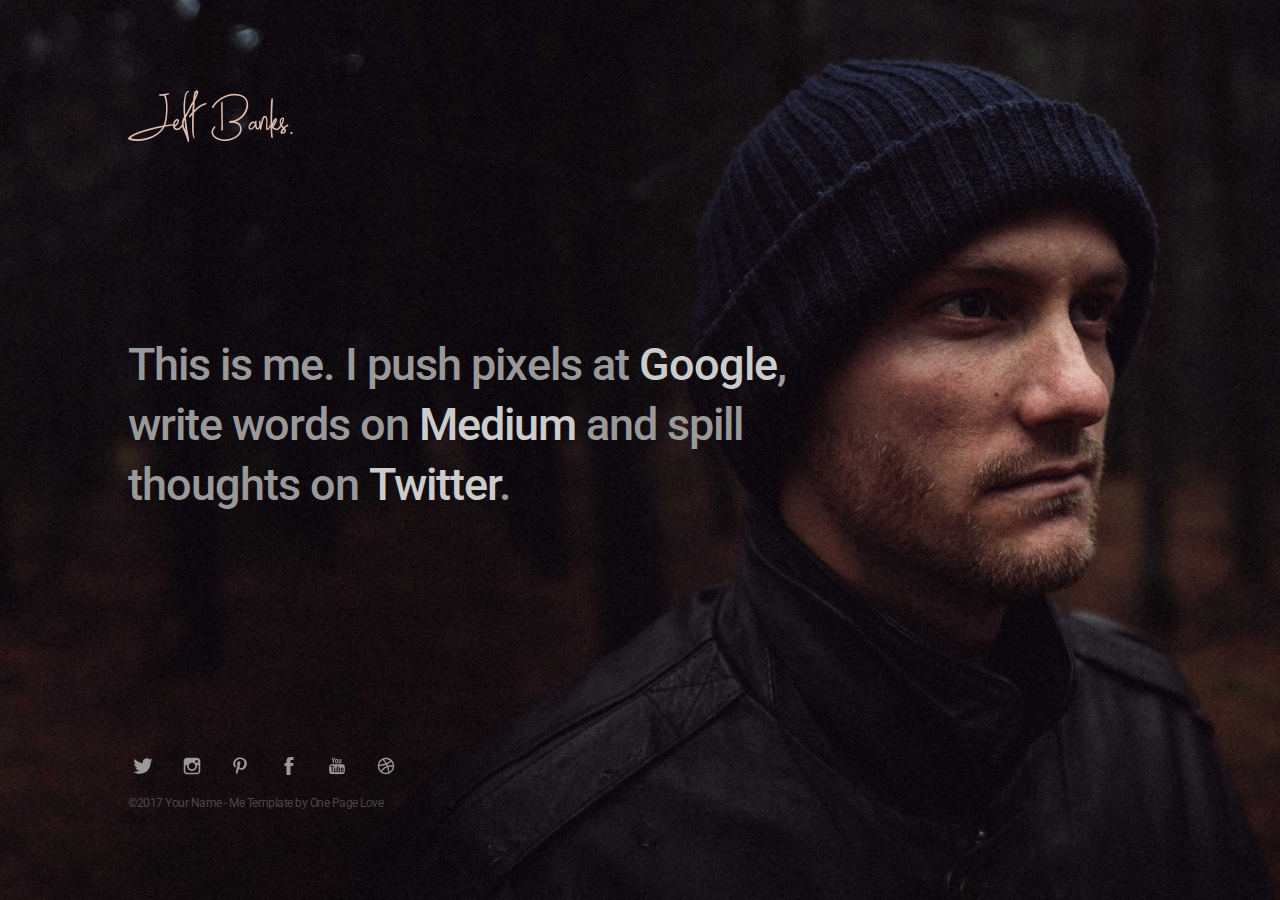
==== index.html @ 5baf945b "Adding my existing site." ====
<!DOCTYPE html>
<html lang="en-US">

<head>

	<meta charset="UTF-8" />
	<meta http-equiv="X-UA-Compatible" content="IE=edge" />
	
	<!-- SEO -->
	<title>Me - HTML Template Demo</title>
	<meta name="description" content="Me is a slick, personal layout for any individual wanting a minimal online presence. Features include a big background image or video, logo, bio and icons." />
	<meta name="robots" content="index, follow" />
	<meta name="referrer" content="always" />

	<!-- Social & Open Graph -->
	<meta property="og:title" content="Me - HTML Template Demo" />
	<meta property="og:description" content="Me is a slick, personal layout for any individual wanting a minimal online presence. Features include a big background image or video, logo, bio and icons." />
	<meta property="og:image" content="https://demo.onepagelove.com/fullsingle-html/me/images/social.jpg"> <!-- include your hosted image full URL -->
	<meta property="og:url" content="https://demo.onepagelove.com/fullsingle-html/me/" />
	<meta name="twitter:title" content="Me - HTML Template Demo" >
	<meta name="twitter:description" content="Me is a slick, personal layout for any individual wanting a minimal online presence. Features include a big background image or video, logo, bio and icons." />
	<meta name="twitter:image" content="https://demo.onepagelove.com/fullsingle-html/me/images/social.jpg" /> <!-- include your hosted image full URL -->
	<meta name="twitter:card" content="summary_large_image" />
	<meta name="twitter:site" content="@onepagelove" />
	<meta name="twitter:creator" content="@robhope" />

	<!-- Favicon -->
	<link rel="icon" type="image/png" href="images/favicon.png" sizes="32x32">

	<!-- Styles -->
	<link rel='stylesheet' href='assets/css/me.css' type='text/css' media='screen' />
	<meta name="viewport" content="width=device-width,initial-scale=1" />

</head>

<body id="fullsingle" class="page-template-page-fullsingle-me">

<div class="fs-me">

	<!-- Content Container -->
	<div class="me-content">
		
		<div class="logo">
			
			<img src="images/logo.png" alt="Logo" />

		</div>

		<div class="bio">
			
			<p>This is me. I push pixels at <a href="#">Google</a>, write words on <a href="#">Medium</a> and spill thoughts on <a href="#">Twitter</a>.</p>

		</div>

		<div class="network">
			
			<ul>
				
				<li>
					<a class="icon-twitter" href="#">
						<svg class="svg-icon" viewBox="0 0 20 20">
							<path fill="none" d="M18.258,3.266c-0.693,0.405-1.46,0.698-2.277,0.857c-0.653-0.686-1.586-1.115-2.618-1.115c-1.98,0-3.586,1.581-3.586,3.53c0,0.276,0.031,0.545,0.092,0.805C6.888,7.195,4.245,5.79,2.476,3.654C2.167,4.176,1.99,4.781,1.99,5.429c0,1.224,0.633,2.305,1.596,2.938C2.999,8.349,2.445,8.19,1.961,7.925C1.96,7.94,1.96,7.954,1.96,7.97c0,1.71,1.237,3.138,2.877,3.462c-0.301,0.08-0.617,0.123-0.945,0.123c-0.23,0-0.456-0.021-0.674-0.062c0.456,1.402,1.781,2.422,3.35,2.451c-1.228,0.947-2.773,1.512-4.454,1.512c-0.291,0-0.575-0.016-0.855-0.049c1.588,1,3.473,1.586,5.498,1.586c6.598,0,10.205-5.379,10.205-10.045c0-0.153-0.003-0.305-0.01-0.456c0.7-0.499,1.308-1.12,1.789-1.827c-0.644,0.28-1.334,0.469-2.06,0.555C17.422,4.782,17.99,4.091,18.258,3.266"></path>
						</svg>
					</a>
				</li>

				<li>
					<a class="icon-instagram" href="#">
						<svg class="svg-icon" viewBox="0 0 20 20">
							<path fill="none" d="M14.52,2.469H5.482c-1.664,0-3.013,1.349-3.013,3.013v9.038c0,1.662,1.349,3.012,3.013,3.012h9.038c1.662,0,3.012-1.35,3.012-3.012V5.482C17.531,3.818,16.182,2.469,14.52,2.469 M13.012,4.729h2.26v2.259h-2.26V4.729z M10,6.988c1.664,0,3.012,1.349,3.012,3.012c0,1.664-1.348,3.013-3.012,3.013c-1.664,0-3.012-1.349-3.012-3.013C6.988,8.336,8.336,6.988,10,6.988 M16.025,14.52c0,0.831-0.676,1.506-1.506,1.506H5.482c-0.831,0-1.507-0.675-1.507-1.506V9.247h1.583C5.516,9.494,5.482,9.743,5.482,10c0,2.497,2.023,4.52,4.518,4.52c2.494,0,4.52-2.022,4.52-4.52c0-0.257-0.035-0.506-0.076-0.753h1.582V14.52z"></path>
						</svg>
					</a>
				</li>

				<li>
					<a class="icon-pinterest" href="#">
						<svg class="svg-icon" viewBox="0 0 20 20">
							<path fill="none" d="M9.797,2.214C9.466,2.256,9.134,2.297,8.802,2.338C8.178,2.493,7.498,2.64,6.993,2.935C5.646,3.723,4.712,4.643,4.087,6.139C3.985,6.381,3.982,6.615,3.909,6.884c-0.48,1.744,0.37,3.548,1.402,4.173c0.198,0.119,0.649,0.332,0.815,0.049c0.092-0.156,0.071-0.364,0.128-0.546c0.037-0.12,0.154-0.347,0.127-0.496c-0.046-0.255-0.319-0.416-0.434-0.62C5.715,9.027,5.703,8.658,5.59,8.101c0.009-0.075,0.017-0.149,0.026-0.224C5.65,7.254,5.755,6.805,5.948,6.362c0.564-1.301,1.47-2.025,2.931-2.458c0.327-0.097,1.25-0.252,1.734-0.149c0.289,0.05,0.577,0.099,0.866,0.149c1.048,0.33,1.811,0.938,2.218,1.888c0.256,0.591,0.33,1.725,0.154,2.483c-0.085,0.36-0.072,0.667-0.179,0.993c-0.397,1.206-0.979,2.323-2.295,2.633c-0.868,0.205-1.519-0.324-1.733-0.869c-0.06-0.151-0.161-0.418-0.101-0.671c0.229-0.978,0.56-1.854,0.815-2.831c0.243-0.931-0.218-1.665-0.943-1.837C8.513,5.478,7.816,6.312,7.579,6.858C7.39,7.292,7.276,8.093,7.426,8.672c0.047,0.183,0.269,0.674,0.23,0.844c-0.174,0.755-0.372,1.568-0.587,2.31c-0.223,0.771-0.344,1.562-0.56,2.311c-0.1,0.342-0.096,0.709-0.179,1.066v0.521c-0.075,0.33-0.019,0.916,0.051,1.242c0.045,0.209-0.027,0.467,0.076,0.621c0.002,0.111,0.017,0.135,0.052,0.199c0.319-0.01,0.758-0.848,0.917-1.094c0.304-0.467,0.584-0.967,0.816-1.514c0.208-0.494,0.241-1.039,0.408-1.566c0.12-0.379,0.292-0.824,0.331-1.24h0.025c0.066,0.229,0.306,0.395,0.485,0.52c0.56,0.4,1.525,0.77,2.573,0.523c1.188-0.281,2.133-0.838,2.755-1.664c0.457-0.609,0.804-1.313,1.07-2.112c0.131-0.392,0.158-0.826,0.256-1.241c0.241-1.043-0.082-2.298-0.384-2.981C14.847,3.35,12.902,2.17,9.797,2.214"></path>
						</svg>
					</a>
				</li>

				<li>
					<a class="icon-facebook" href="#">
						<svg class="svg-icon" viewBox="0 0 20 20">
							<path fill="none" d="M11.344,5.71c0-0.73,0.074-1.122,1.199-1.122h1.502V1.871h-2.404c-2.886,0-3.903,1.36-3.903,3.646v1.765h-1.8V10h1.8v8.128h3.601V10h2.403l0.32-2.718h-2.724L11.344,5.71z"></path>
						</svg>
					</a>
				</li>

				<li>
					<a class="icon-youtube" href="#">
						<svg class="svg-icon" viewBox="0 0 20 20">
							<path fill="none" d="M9.426,7.625h0.271c0.596,0,1.079-0.48,1.079-1.073V4.808c0-0.593-0.483-1.073-1.079-1.073H9.426c-0.597,0-1.079,0.48-1.079,1.073v1.745C8.347,7.145,8.83,7.625,9.426,7.625 M9.156,4.741c0-0.222,0.182-0.402,0.404-0.402c0.225,0,0.405,0.18,0.405,0.402V6.62c0,0.222-0.181,0.402-0.405,0.402c-0.223,0-0.404-0.181-0.404-0.402V4.741z M12.126,7.625c0.539,0,1.013-0.47,1.013-0.47v0.403h0.81V3.735h-0.81v2.952c0,0-0.271,0.335-0.54,0.335c-0.271,0-0.271-0.202-0.271-0.202V3.735h-0.81v3.354C11.519,7.089,11.586,7.625,12.126,7.625 M6.254,7.559H7.2v-2.08l1.079-2.952H7.401L6.727,4.473L6.052,2.527H5.107l1.146,2.952V7.559z M11.586,12.003c-0.175,0-0.312,0.104-0.405,0.204v2.706c0.086,0.091,0.213,0.18,0.405,0.18c0.405,0,0.405-0.451,0.405-0.451v-2.188C11.991,12.453,11.924,12.003,11.586,12.003 M14.961,8.463c0,0-2.477-0.129-4.961-0.129c-2.475,0-4.96,0.129-4.96,0.129c-1.119,0-2.025,0.864-2.025,1.93c0,0-0.203,1.252-0.203,2.511c0,1.252,0.203,2.51,0.203,2.51c0,1.066,0.906,1.931,2.025,1.931c0,0,2.438,0.129,4.96,0.129c2.437,0,4.961-0.129,4.961-0.129c1.117,0,2.024-0.864,2.024-1.931c0,0,0.202-1.268,0.202-2.51c0-1.268-0.202-2.511-0.202-2.511C16.985,9.328,16.078,8.463,14.961,8.463 M7.065,10.651H6.052v5.085H5.107v-5.085H4.095V9.814h2.97V10.651z M9.628,15.736h-0.81v-0.386c0,0-0.472,0.45-1.012,0.45c-0.54,0-0.606-0.515-0.606-0.515v-3.991h0.809v3.733c0,0,0,0.193,0.271,0.193c0.27,0,0.54-0.322,0.54-0.322v-3.604h0.81V15.736z M12.801,14.771c0,0,0,1.03-0.742,1.03c-0.455,0-0.73-0.241-0.878-0.429v0.364h-0.876V9.814h0.876v1.92c0.135-0.142,0.464-0.439,0.878-0.439c0.54,0,0.742,0.45,0.742,1.03V14.771z M15.973,12.39v1.287h-1.688v0.965c0,0,0,0.451,0.405,0.451s0.405-0.451,0.405-0.451v-0.45h0.877v0.708c0,0-0.136,0.901-1.215,0.901c-1.08,0-1.282-0.901-1.282-0.901v-2.51c0,0,0-1.095,1.282-1.095S15.973,12.39,15.973,12.39 M14.69,12.003c-0.405,0-0.405,0.45-0.405,0.45v0.579h0.811v-0.579C15.096,12.453,15.096,12.003,14.69,12.003"></path>
						</svg>
					</a>
				</li>

				<li>
					<a class="icon-dribbble" href="#">
						<svg class="svg-icon" viewBox="0 0 20 20">
							<path fill="none" d="M10,2.531c-4.125,0-7.469,3.344-7.469,7.469c0,4.125,3.344,7.469,7.469,7.469c4.125,0,7.469-3.344,7.469-7.469C17.469,5.875,14.125,2.531,10,2.531 M10,3.776c1.48,0,2.84,0.519,3.908,1.384c-1.009,0.811-2.111,1.512-3.298,2.066C9.914,6.072,9.077,5.017,8.14,4.059C8.728,3.876,9.352,3.776,10,3.776 M6.903,4.606c0.962,0.93,1.82,1.969,2.53,3.112C7.707,8.364,5.849,8.734,3.902,8.75C4.264,6.976,5.382,5.481,6.903,4.606 M3.776,10c2.219,0,4.338-0.418,6.29-1.175c0.209,0.404,0.405,0.813,0.579,1.236c-2.147,0.805-3.953,2.294-5.177,4.195C4.421,13.143,3.776,11.648,3.776,10 M10,16.224c-1.337,0-2.572-0.426-3.586-1.143c1.079-1.748,2.709-3.119,4.659-3.853c0.483,1.488,0.755,3.071,0.784,4.714C11.271,16.125,10.646,16.224,10,16.224 M13.075,15.407c-0.072-1.577-0.342-3.103-0.806-4.542c0.673-0.154,1.369-0.243,2.087-0.243c0.621,0,1.22,0.085,1.807,0.203C15.902,12.791,14.728,14.465,13.075,15.407 M14.356,9.378c-0.868,0-1.708,0.116-2.515,0.313c-0.188-0.464-0.396-0.917-0.621-1.359c1.294-0.612,2.492-1.387,3.587-2.284c0.798,0.97,1.302,2.187,1.395,3.517C15.602,9.455,14.99,9.378,14.356,9.378"></path>
						</svg>
					</a>
				</li>

			</ul>

			<p class="credit">&copy;2017 <a href="#">Your Name</a> - <a href="https://onepagelove.com/me">Me Template</a> by <a href="https://onepagelove.com">One Page Love</a></p>

			<!-- 
			To edit this credit you can remove the CCA 3.0 license for only $5 here: https://onepagelove.com/me 
			this really helps contribute towards us developing more templates and means the world to me!
			Cheers, Rob (@robhope)
			-->

		</div>

	</div>

</div>

</body>
</html>
---- assets/css/me.css ----
/*
Template Name: Me
Author: One Page Love
Author URI: https://onepagelove.com
Template URI: https://onepagelove.com/me
Description: Me is a slick, personal layout for any individual wanting a minimal online presence. Features include a big background image or video, logo, bio and icons.
*/
/* -- CSS Reset -- */
@import url("https://fonts.googleapis.com/css?family=Roboto:400,500");
html, body, div, span, applet, object, iframe,
h1, h2, h3, h4, h5, h6, p, blockquote, pre,
a, abbr, acronym, address, big, cite, code,
del, dfn, em, img, ins, kbd, q, s, samp,
small, strike, strong, sub, sup, tt, var,
b, u, i, center,
dl, dt, dd, ol, ul, li,
fieldset, form, label, legend,
table, caption, tbody, tfoot, thead, tr, th, td,
article, aside, canvas, details, embed,
figure, figcaption, footer, header, hgroup,
menu, nav, output, ruby, section, summary,
time, mark, audio, video {
  margin: 0;
  padding: 0;
  border: 0;
  font-size: 100%;
  font: inherit;
  vertical-align: baseline; }

article, aside, details, figcaption, figure,
footer, header, hgroup, menu, nav, section {
  display: block; }

body {
  line-height: 1; }

ol, ul {
  list-style: none; }

blockquote, q {
  quotes: none; }

blockquote:before, blockquote:after,
q:before, q:after {
  content: '';
  content: none; }

table {
  border-collapse: collapse;
  border-spacing: 0; }

* {
  -webkit-font-smoothing: antialiased;
  -moz-osx-font-smoothing: grayscale;
  text-rendering: optimizeLegibility;
  -moz-font-feature-settings: "liga" on;
  margin: 0; }

img.alignright {
  float: right; }

img.alignleft {
  float: left; }

img.aligncenter {
  clear: both;
  display: block;
  margin-right: auto;
  margin-left: auto; }

body {
  background-color: #FFFFFF;
  border-style: none; }

body,
p,
a,
a:hover {
  color: #000000; }

a,
a:hover {
  text-decoration: none;
  border: none;
  border-style: none;
  box-shadow: none; }

/* -- Content -- */
@-webkit-keyframes fadein {
  from {
    opacity: 0; }
  to {
    opacity: 1; } }
@keyframes fadein {
  from {
    opacity: 0; }
  to {
    opacity: 1; } }

html {
  background-color: #141414; }

body.page-template-page-fullsingle-me {
  height: 100vh;
  background-color: #141414;
  font-family: 'Roboto', sans-serif;
  font-weight: 500;
  font-size: 45px;
  line-height: 60px;
  letter-spacing: -0.5px;
  color: #999999;
  background-image: url("../../images/background.jpg");
  background-position: center center;
  background-size: cover; }
  body.page-template-page-fullsingle-me p {
    margin-bottom: 28px;
    color: #999999; }
    @media (max-width: 800px) {
      body.page-template-page-fullsingle-me p {
        font-size: 32px;
        line-height: 40px; } }

.fs-me {
  padding: 10vh 10vw;
  overflow: hidden;
  position: absolute;
  z-index: 1000; }
  @media (max-width: 500px) {
    .fs-me {
      padding: 5vh 5vw;
      text-align: center; } }
  .fs-me .me-content {
    height: 80vh;
    display: -webkit-box;
    display: -ms-flexbox;
    display: flex;
    -webkit-box-orient: vertical;
    -webkit-box-direction: normal;
        -ms-flex-direction: column;
            flex-direction: column; }
    @media (max-width: 500px) {
      .fs-me .me-content {
        height: 90vh; } }

.logo {
  -webkit-box-flex: 1;
      -ms-flex: 1 1 auto;
          flex: 1 1 auto;
  display: -webkit-box;
  display: -ms-flexbox;
  display: flex;
  -webkit-box-orient: vertical;
  -webkit-box-direction: normal;
      -ms-flex-direction: column;
          flex-direction: column;
  -ms-flex-item-align: left;
      align-self: left;
  -webkit-animation: fadein 2s;
          animation: fadein 2s; }
  @media (max-width: 500px) {
    .logo {
      -ms-flex-item-align: center;
          -ms-grid-row-align: center;
          align-self: center; } }
  .logo img {
    max-width: 165px;
    height: auto; }

.bio {
  -webkit-box-flex: 1;
      -ms-flex: 1 1 auto;
          flex: 1 1 auto;
  display: -webkit-box;
  display: -ms-flexbox;
  display: flex;
  -webkit-box-orient: vertical;
  -webkit-box-direction: normal;
      -ms-flex-direction: column;
          flex-direction: column;
  -webkit-box-pack: center;
      -ms-flex-pack: center;
          justify-content: center;
  -webkit-animation: fadein 4s;
          animation: fadein 4s;
  letter-spacing: -1px;
  max-width: 66%; }
  @media (max-width: 800px) {
    .bio {
      max-width: none; } }
  .bio a {
    color: #CCCCCC;
    transition: 1s; }
    .bio a:hover {
      color: #FFFFFF;
      transition: 0.1s; }

.network {
  -webkit-box-flex: 1;
      -ms-flex: 1 1 auto;
          flex: 1 1 auto;
  display: -webkit-box;
  display: -ms-flexbox;
  display: flex;
  -webkit-box-orient: vertical;
  -webkit-box-direction: normal;
      -ms-flex-direction: column;
          flex-direction: column;
  margin-top: auto; }
  .network ul {
    -webkit-animation: fadein 6s;
            animation: fadein 6s;
    margin-top: auto; }
    .network ul li {
      display: inline-block;
      margin-right: 8px; }
      .network ul li a {
        display: inline-block;
        width: 30px;
        height: 30px;
        cursor: pointer; }
        .network ul li a .svg-icon {
          padding: 4px;
          width: 22px;
          height: 22px;
          margin: 0;
          display: block; }
        .network ul li a .svg-icon path,
        .network ul li a .svg-icon polygon,
        .network ul li a .svg-icon rect {
          fill: #999999;
          transition: 1s; }
        .network ul li a .svg-icon circle {
          stroke: #999999;
          stroke-width: 1; }
      .network ul li a:hover .svg-icon path,
      .network ul li a:hover .svg-icon polygon,
      .network ul li a:hover .svg-icon rect {
        fill: #FFFFFF;
        transition: 0.1s; }
  .network p.credit {
    opacity: 0.4;
    font-size: 12px;
    line-height: 14px;
    font-weight: 400;
    margin-bottom: 0;
    -webkit-animation: fadein 8s;
            animation: fadein 8s; }
    .network p.credit a {
      color: #999999; }

body.page-template-page-fullsingle-me.me-video {
  background-image: none; }
  body.page-template-page-fullsingle-me.me-video .me-video-container {
    overflow: hidden;
    position: absolute;
    z-index: 0;
    width: 100vw;
    height: 100vh; }
  body.page-template-page-fullsingle-me.me-video video.video {
    -o-object-fit: cover;
       object-fit: cover;
    -o-object-position: 50% 50%;
       object-position: 50% 50%;
    width: 100%;
    height: 100%; }
  body.page-template-page-fullsingle-me.me-video .video-wrap {
    position: absolute;
    top: 50%;
    left: 50%;
    -webkit-transform: translate(-50%, -50%);
            transform: translate(-50%, -50%); }
  body.page-template-page-fullsingle-me.me-video .video-container {
    position: relative;
    overflow: hidden;
    height: 56.25vw;
    width: 100vw; }
    @media (max-aspect-ratio: 16 / 9) {
      body.page-template-page-fullsingle-me.me-video .video-container {
        height: 100vh;
        width: 177.7777777778vh; } }
  body.page-template-page-fullsingle-me.me-video .video-container iframe,
  body.page-template-page-fullsingle-me.me-video .video-container object,
  body.page-template-page-fullsingle-me.me-video .video-container embed {
    position: absolute;
    top: 0;
    left: 0;
    width: 100%;
    height: 100%; }
  body.page-template-page-fullsingle-me.me-video .fs-me {
    background-color: rgba(0, 0, 0, 0.6); }
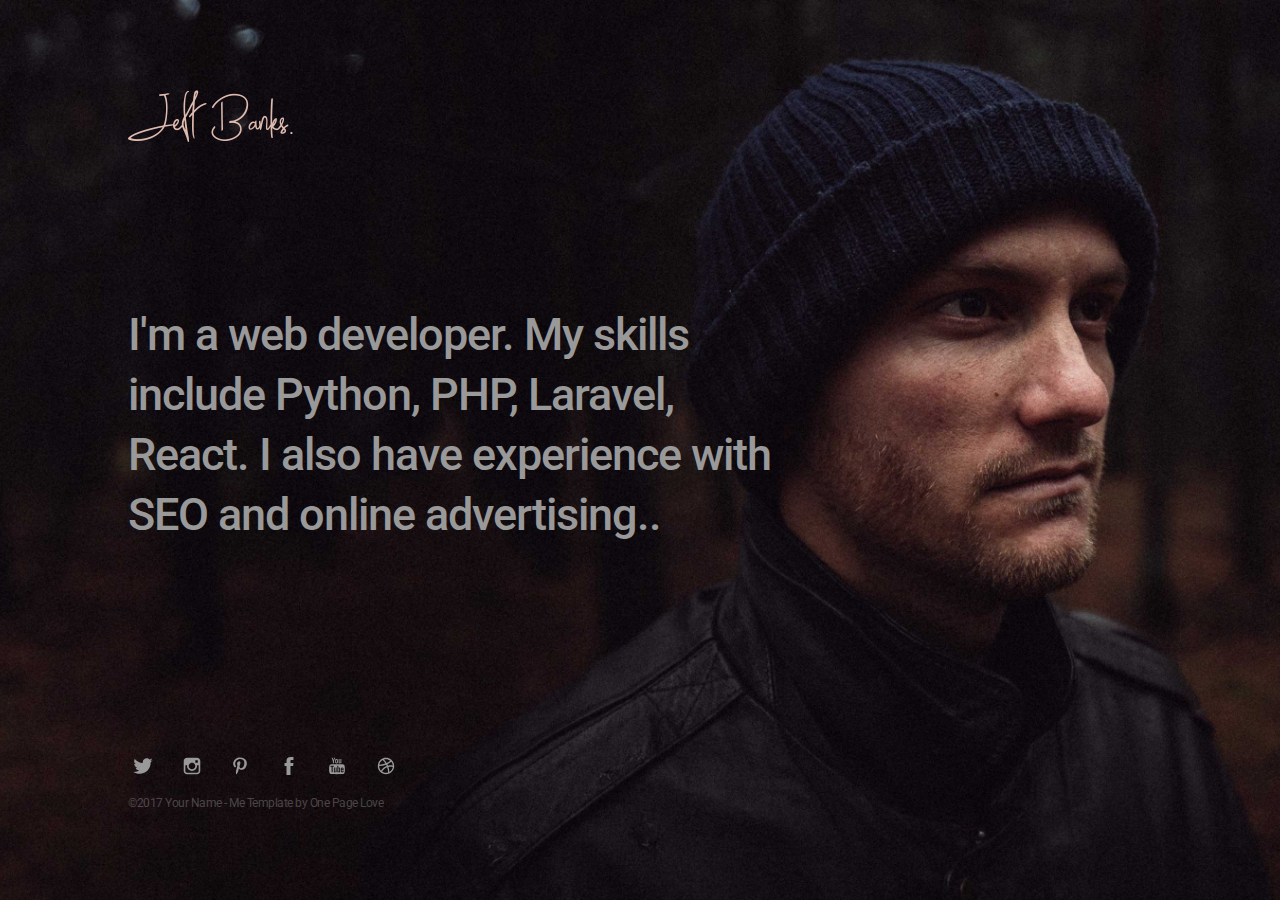
==== commit b8aeb54e: "Update index.html" ====
--- a/index.html
+++ b/index.html
@@ -13,19 +13,19 @@
 	<meta name="referrer" content="always" />
 
 	<!-- Social & Open Graph -->
-	<meta property="og:title" content="Me - HTML Template Demo" />
-	<meta property="og:description" content="Me is a slick, personal layout for any individual wanting a minimal online presence. Features include a big background image or video, logo, bio and icons." />
+	<meta property="og:title" content="Me" />
+	<meta property="og:description" content="Me" />
 	<meta property="og:image" content="https://demo.onepagelove.com/fullsingle-html/me/images/social.jpg"> <!-- include your hosted image full URL -->
 	<meta property="og:url" content="https://demo.onepagelove.com/fullsingle-html/me/" />
-	<meta name="twitter:title" content="Me - HTML Template Demo" >
-	<meta name="twitter:description" content="Me is a slick, personal layout for any individual wanting a minimal online presence. Features include a big background image or video, logo, bio and icons." />
+	<meta name="twitter:title" content="Me" >
+	<meta name="twitter:description" content="Me" />
 	<meta name="twitter:image" content="https://demo.onepagelove.com/fullsingle-html/me/images/social.jpg" /> <!-- include your hosted image full URL -->
 	<meta name="twitter:card" content="summary_large_image" />
 	<meta name="twitter:site" content="@onepagelove" />
 	<meta name="twitter:creator" content="@robhope" />
 
 	<!-- Favicon -->
-	<link rel="icon" type="image/png" href="images/favicon.png" sizes="32x32">
+	<link rel="icon" type="image/png" href="images/favicon.ico" sizes="32x32">
 
 	<!-- Styles -->
 	<link rel='stylesheet' href='assets/css/me.css' type='text/css' media='screen' />
@@ -48,7 +48,7 @@
 
 		<div class="bio">
 			
-			<p>This is me. I push pixels at <a href="#">Google</a>, write words on <a href="#">Medium</a> and spill thoughts on <a href="#">Twitter</a>.</p>
+			<p>I'm a web developer. My skills include Python, PHP, Laravel, React. I also have experience with SEO and online advertising..</p>
 
 		</div>
 
@@ -121,4 +121,4 @@
 </div>
 
 </body>
-</html>+</html>
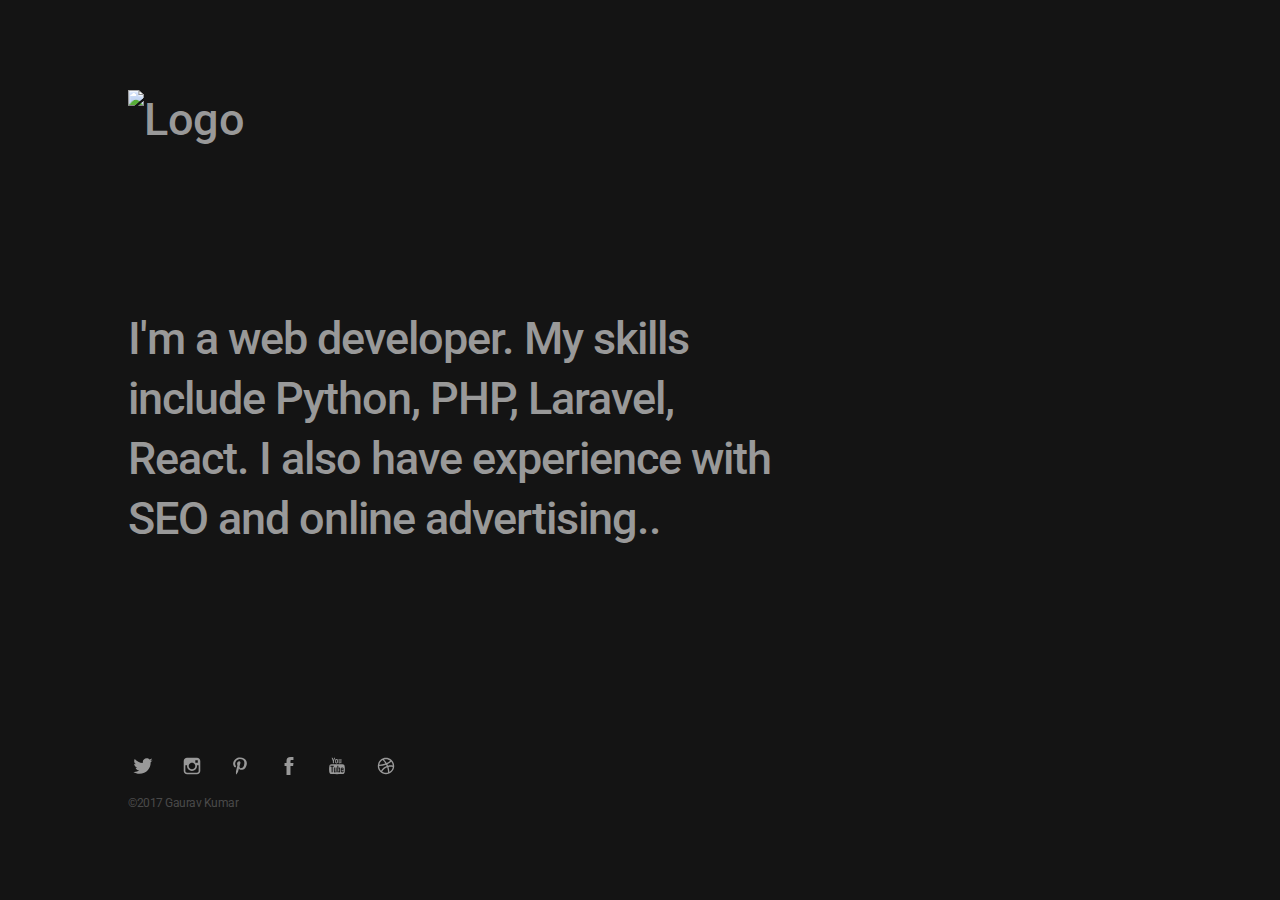
==== commit 714a37b1: "Update index.html" ====
--- a/index.html
+++ b/index.html
@@ -7,8 +7,8 @@
 	<meta http-equiv="X-UA-Compatible" content="IE=edge" />
 	
 	<!-- SEO -->
-	<title>Me - HTML Template Demo</title>
-	<meta name="description" content="Me is a slick, personal layout for any individual wanting a minimal online presence. Features include a big background image or video, logo, bio and icons." />
+	<title>Me</title>
+	<meta name="description" content="Me" />
 	<meta name="robots" content="index, follow" />
 	<meta name="referrer" content="always" />
 
@@ -106,13 +106,7 @@
 
 			</ul>
 
-			<p class="credit">&copy;2017 <a href="#">Your Name</a> - <a href="https://onepagelove.com/me">Me Template</a> by <a href="https://onepagelove.com">One Page Love</a></p>
-
-			<!-- 
-			To edit this credit you can remove the CCA 3.0 license for only $5 here: https://onepagelove.com/me 
-			this really helps contribute towards us developing more templates and means the world to me!
-			Cheers, Rob (@robhope)
-			-->
+			<p class="credit">&copy;2017 <a href="http://gaurav.ga">Gaurav Kumar</a> </p>
 
 		</div>
 
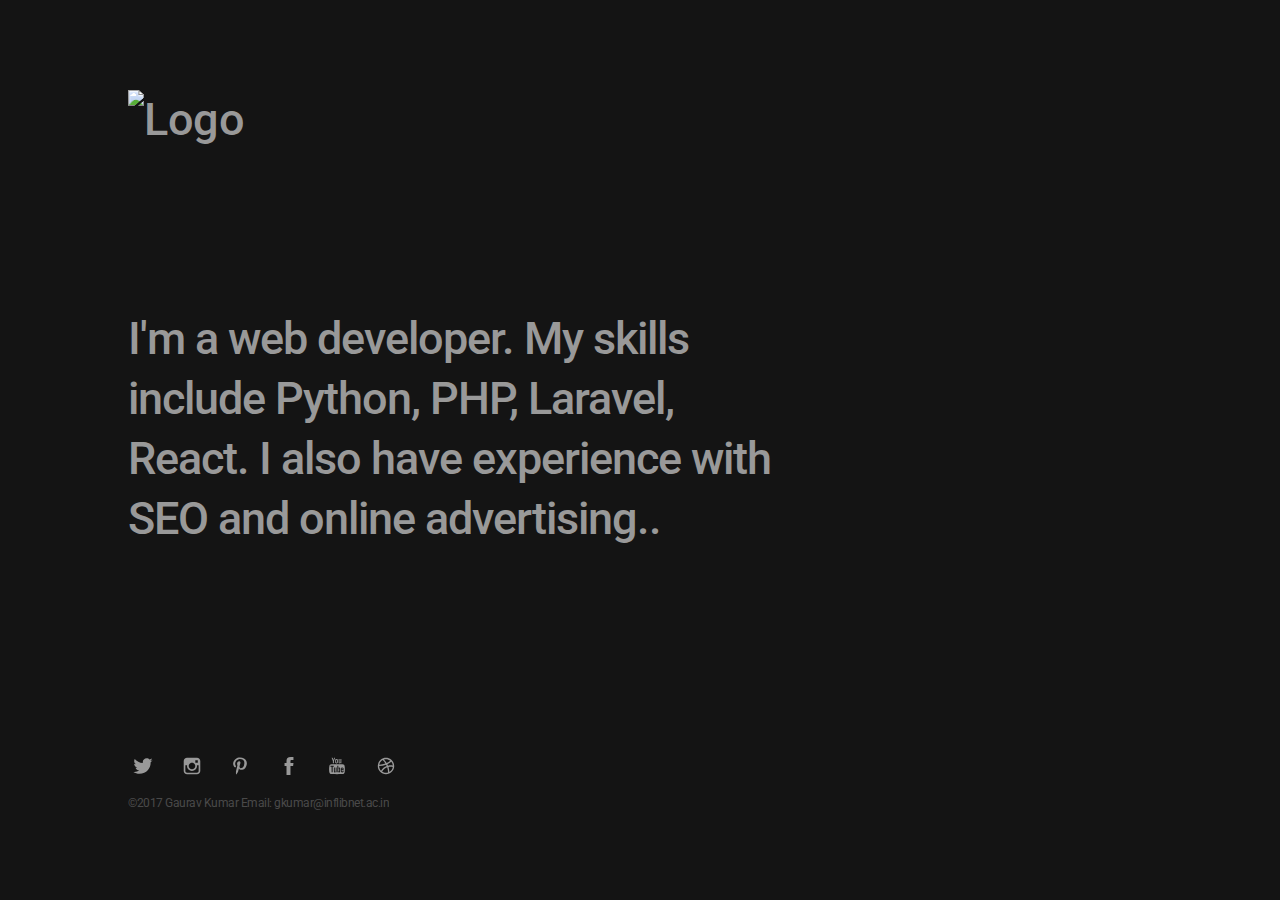
==== commit 5edeaef7: "Update index.html" ====
--- a/index.html
+++ b/index.html
@@ -106,7 +106,7 @@
 
 			</ul>
 
-			<p class="credit">&copy;2017 <a href="http://gaurav.ga">Gaurav Kumar</a> </p>
+			<p class="credit">&copy;2017 <a href="http://gaurav.ga">Gaurav Kumar</a> Email: gkumar@inflibnet.ac.in </p>
 
 		</div>
 
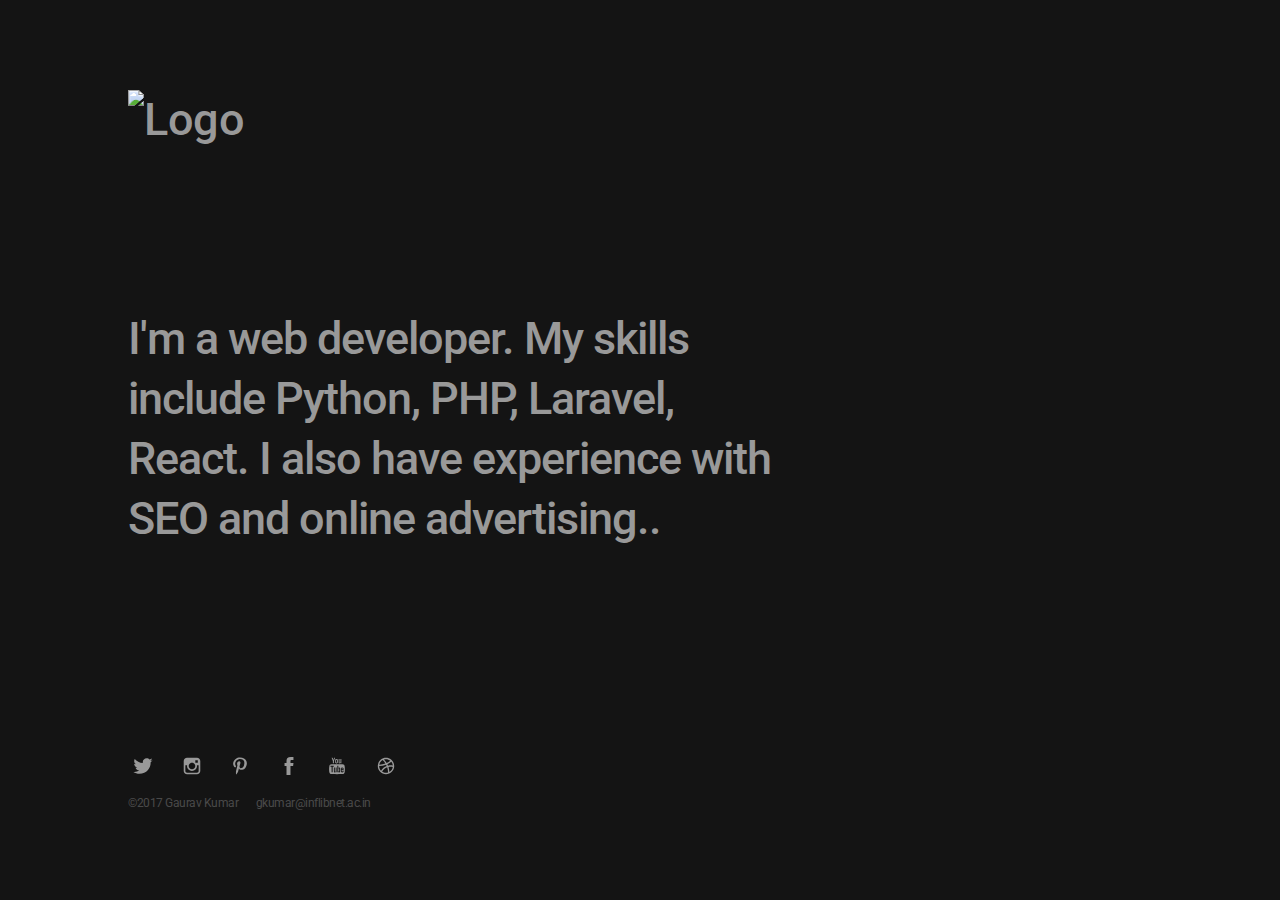
==== commit c698fda0: "Update index.html" ====
--- a/index.html
+++ b/index.html
@@ -106,7 +106,7 @@
 
 			</ul>
 
-			<p class="credit">&copy;2017 <a href="http://gaurav.ga">Gaurav Kumar</a> Email: gkumar@inflibnet.ac.in </p>
+			<p class="credit">&copy;2017 <a href="http://gaurav.ga">Gaurav Kumar</a> &nbsp;&nbsp;&nbsp;&nbsp;&nbsp; gkumar@inflibnet.ac.in </p>
 
 		</div>
 
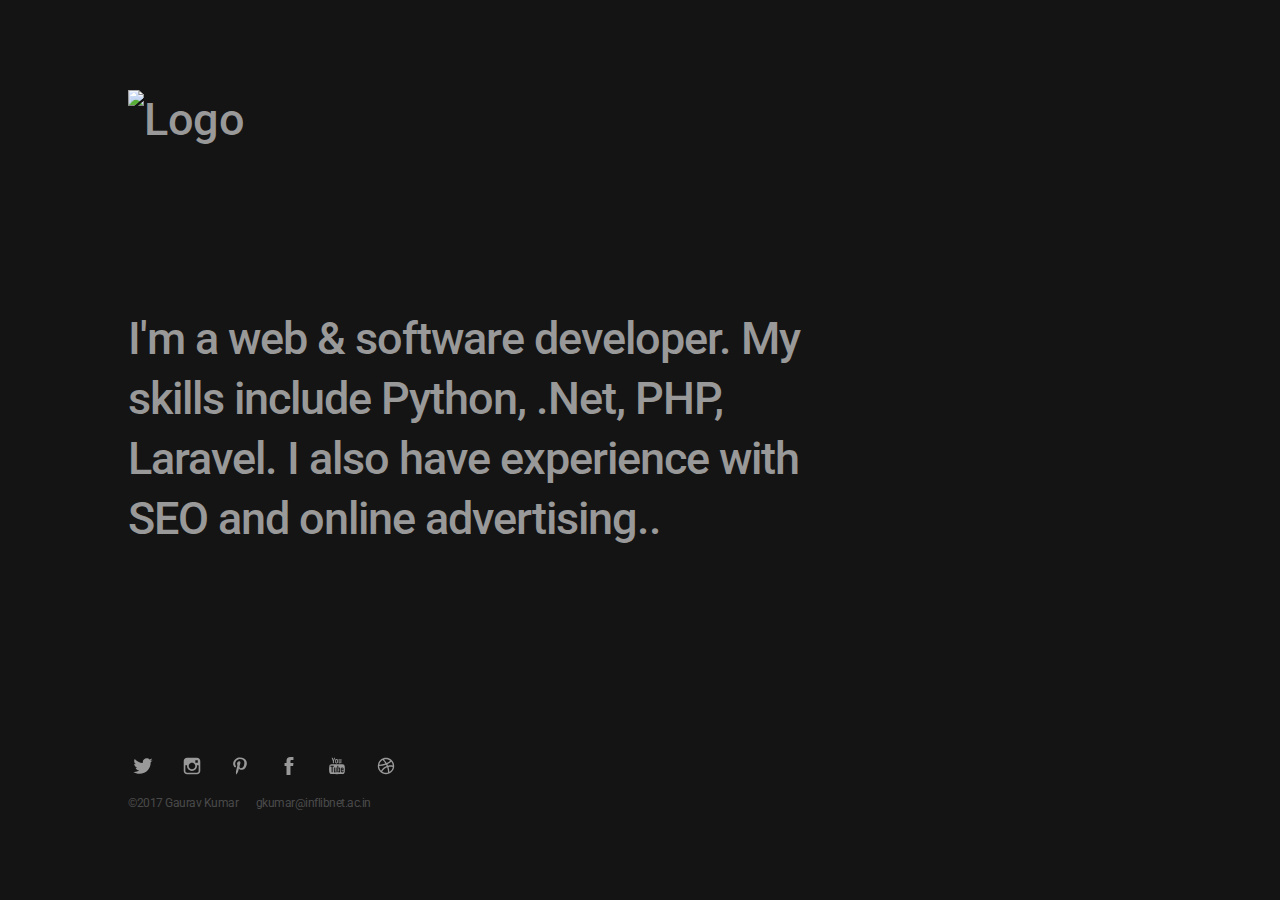
==== commit 4fd3ed93: "Update index.html" ====
--- a/index.html
+++ b/index.html
@@ -7,7 +7,7 @@
 	<meta http-equiv="X-UA-Compatible" content="IE=edge" />
 	
 	<!-- SEO -->
-	<title>Me</title>
+	<title>Gaurav</title>
 	<meta name="description" content="Me" />
 	<meta name="robots" content="index, follow" />
 	<meta name="referrer" content="always" />
@@ -48,7 +48,7 @@
 
 		<div class="bio">
 			
-			<p>I'm a web developer. My skills include Python, PHP, Laravel, React. I also have experience with SEO and online advertising..</p>
+			<p>I'm a web & software developer. My skills include Python, .Net, PHP, Laravel. I also have experience with SEO and online advertising..</p>
 
 		</div>
 
